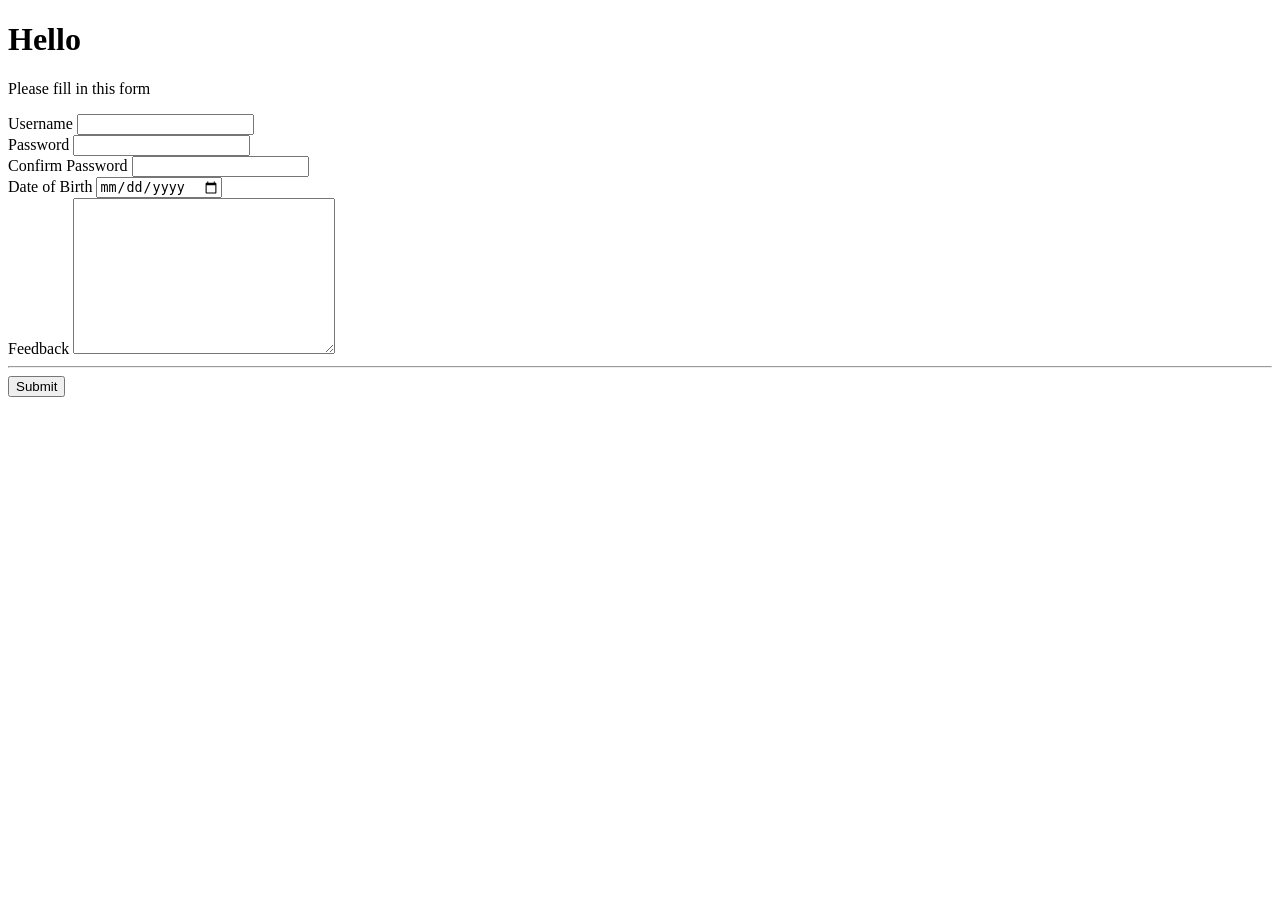
==== index.html @ 96a98c11 "login detail" ====
<!DOCTYPE html>
<html lang="en">
<head>
    <meta charset="UTF-8">
    <meta http-equiv="X-UA-Compatible" content="IE=edge">
    <meta name="viewport" content="width=device-width, initial-scale=1.0">
    <title>Random</title>
</head>
<body>
    <main>
        <h1>Hello</h1>
        <p>Please fill in this form</p>
        <div>
            <label for="">Username</label>
            <input type="email" required/>
        </div>
        <div>
            <label for="">Password</label>
            <input type="password" required/>
        </div>
        <div>
            <label for="">Confirm Password</label>
            <input type="password" required/>
        </div>
        <div>
            <label for="">Date of Birth</label>
            <input type="date" required/>
        </div>
        <div>
            <label for="">Feedback</label>
            <textarea name="" id="" cols="30" rows="10"></textarea>
        </div>
        <hr>
        <button>Submit</button>

    </main>

</body>
</html>
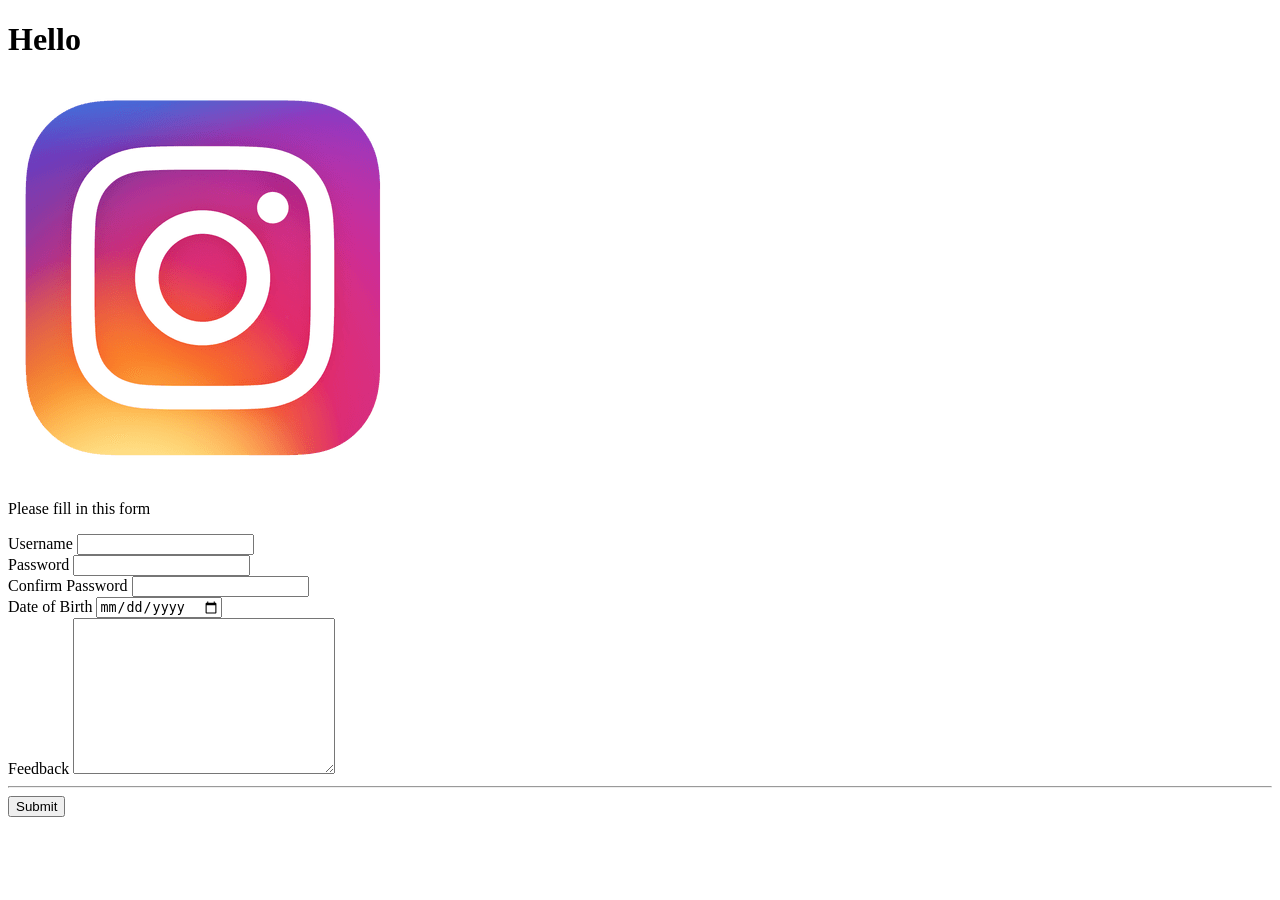
==== commit 1ca5cb6c: "instagram img" ====
--- a/index.html
+++ b/index.html
@@ -8,7 +8,7 @@
 </head>
 <body>
     <main>
-        <h1>Hello</h1>
+        <h1>Hello</h1> <a href="/main.html" target="_balnk"><img src="./assets/580b57fcd9996e24bc43c521.png" alt=""></a>
         <p>Please fill in this form</p>
         <div>
             <label for="">Username</label>
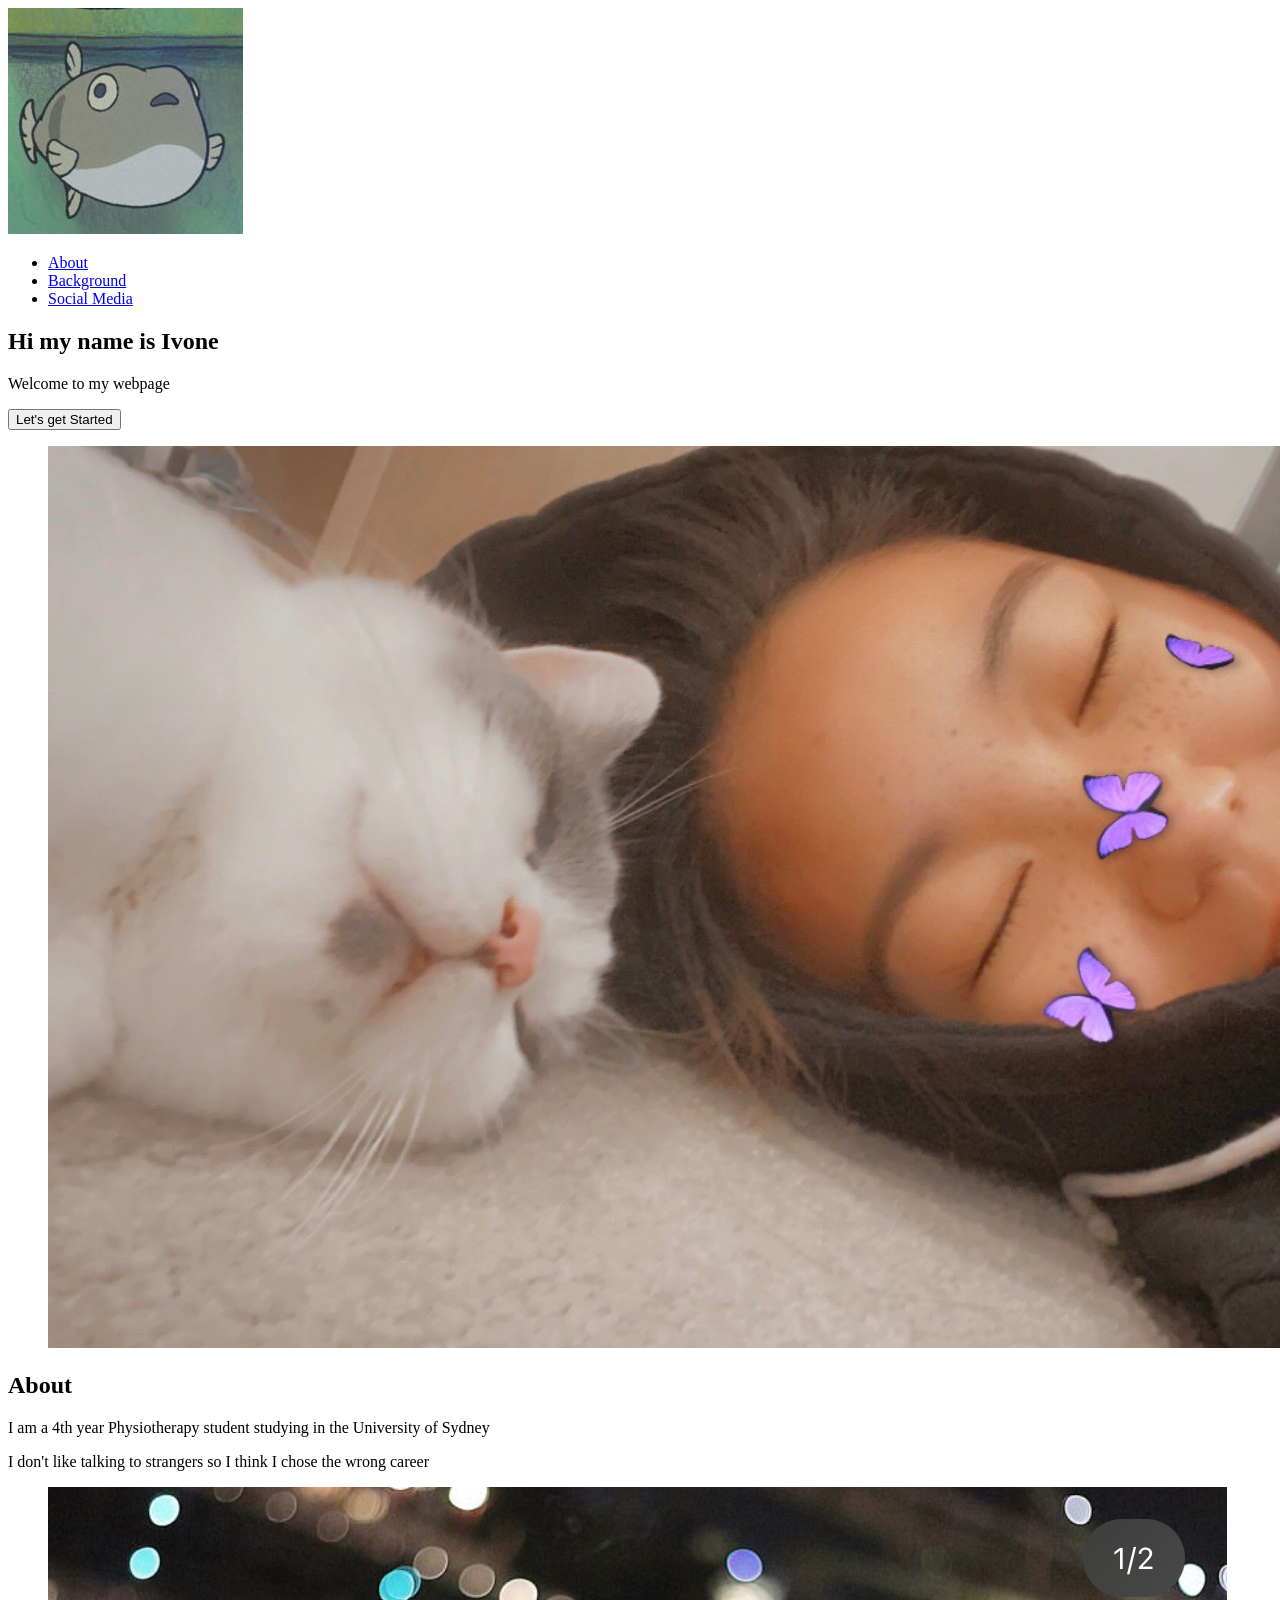
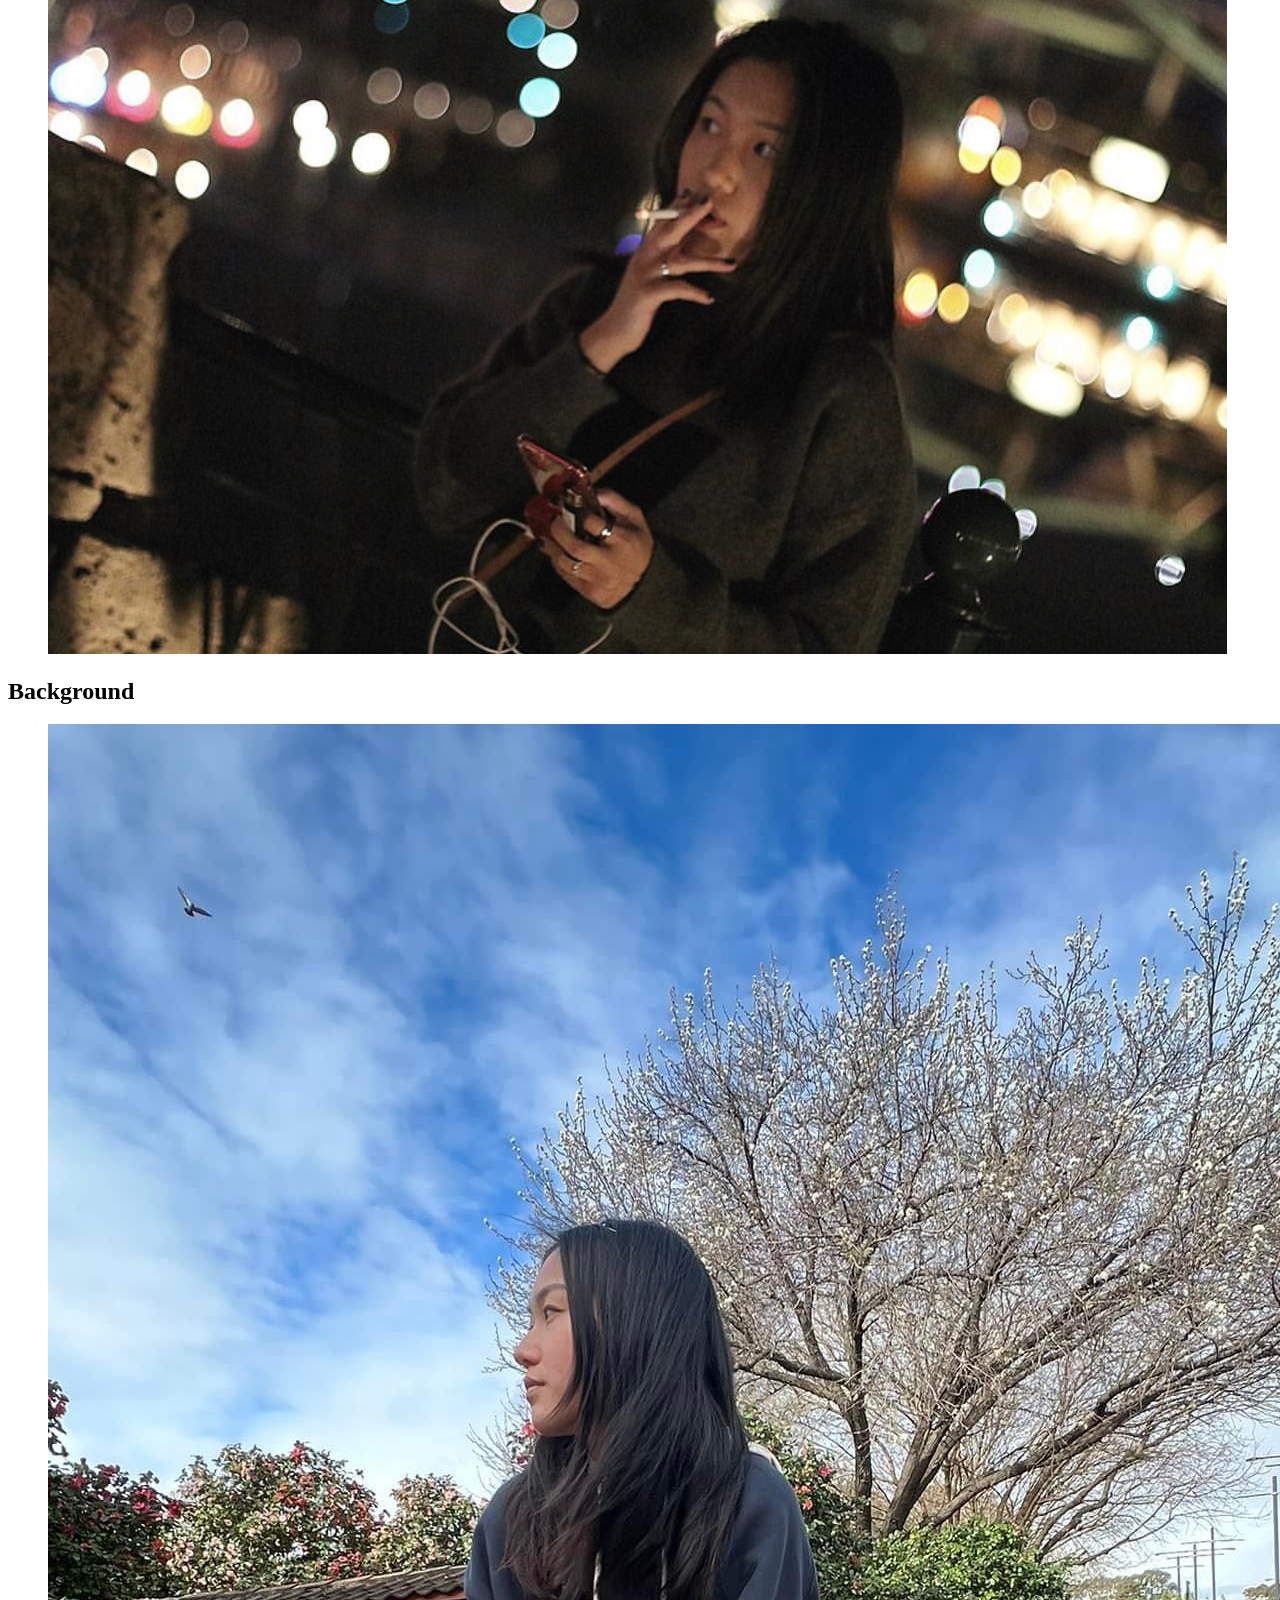
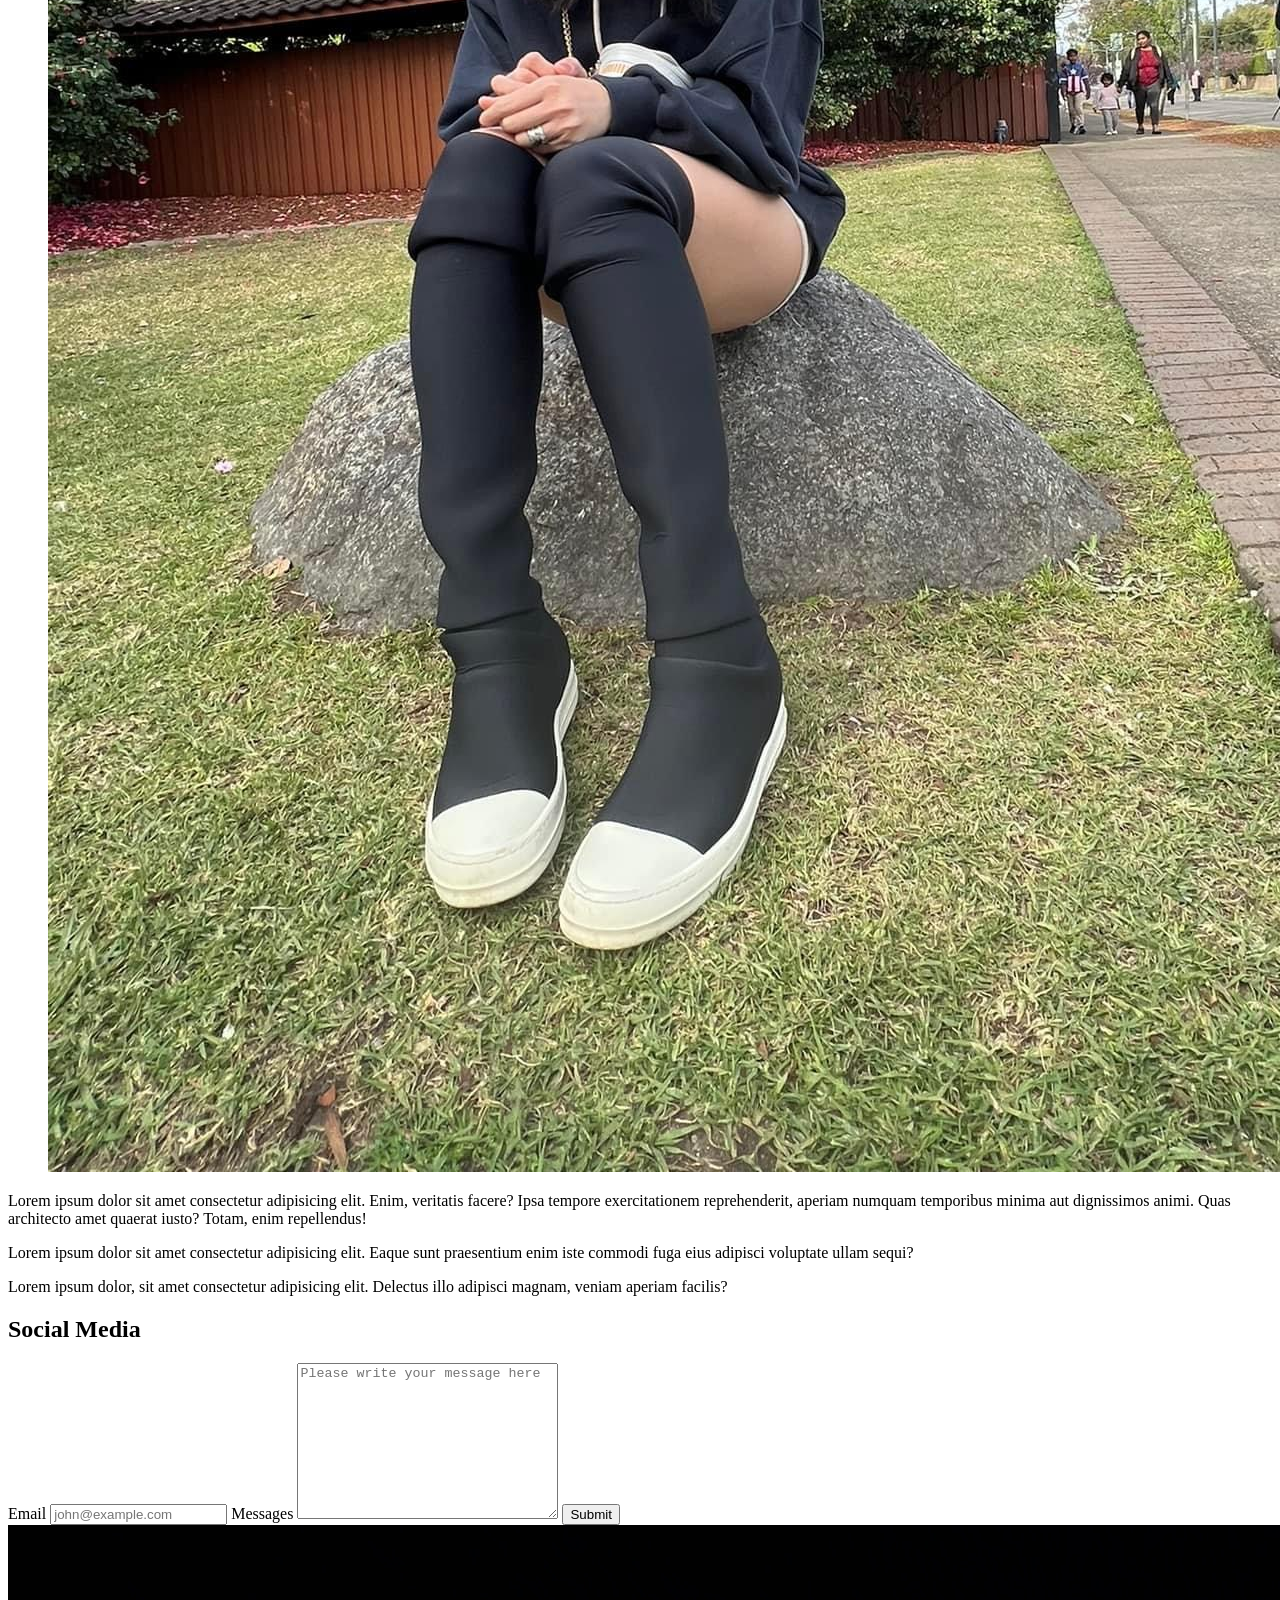
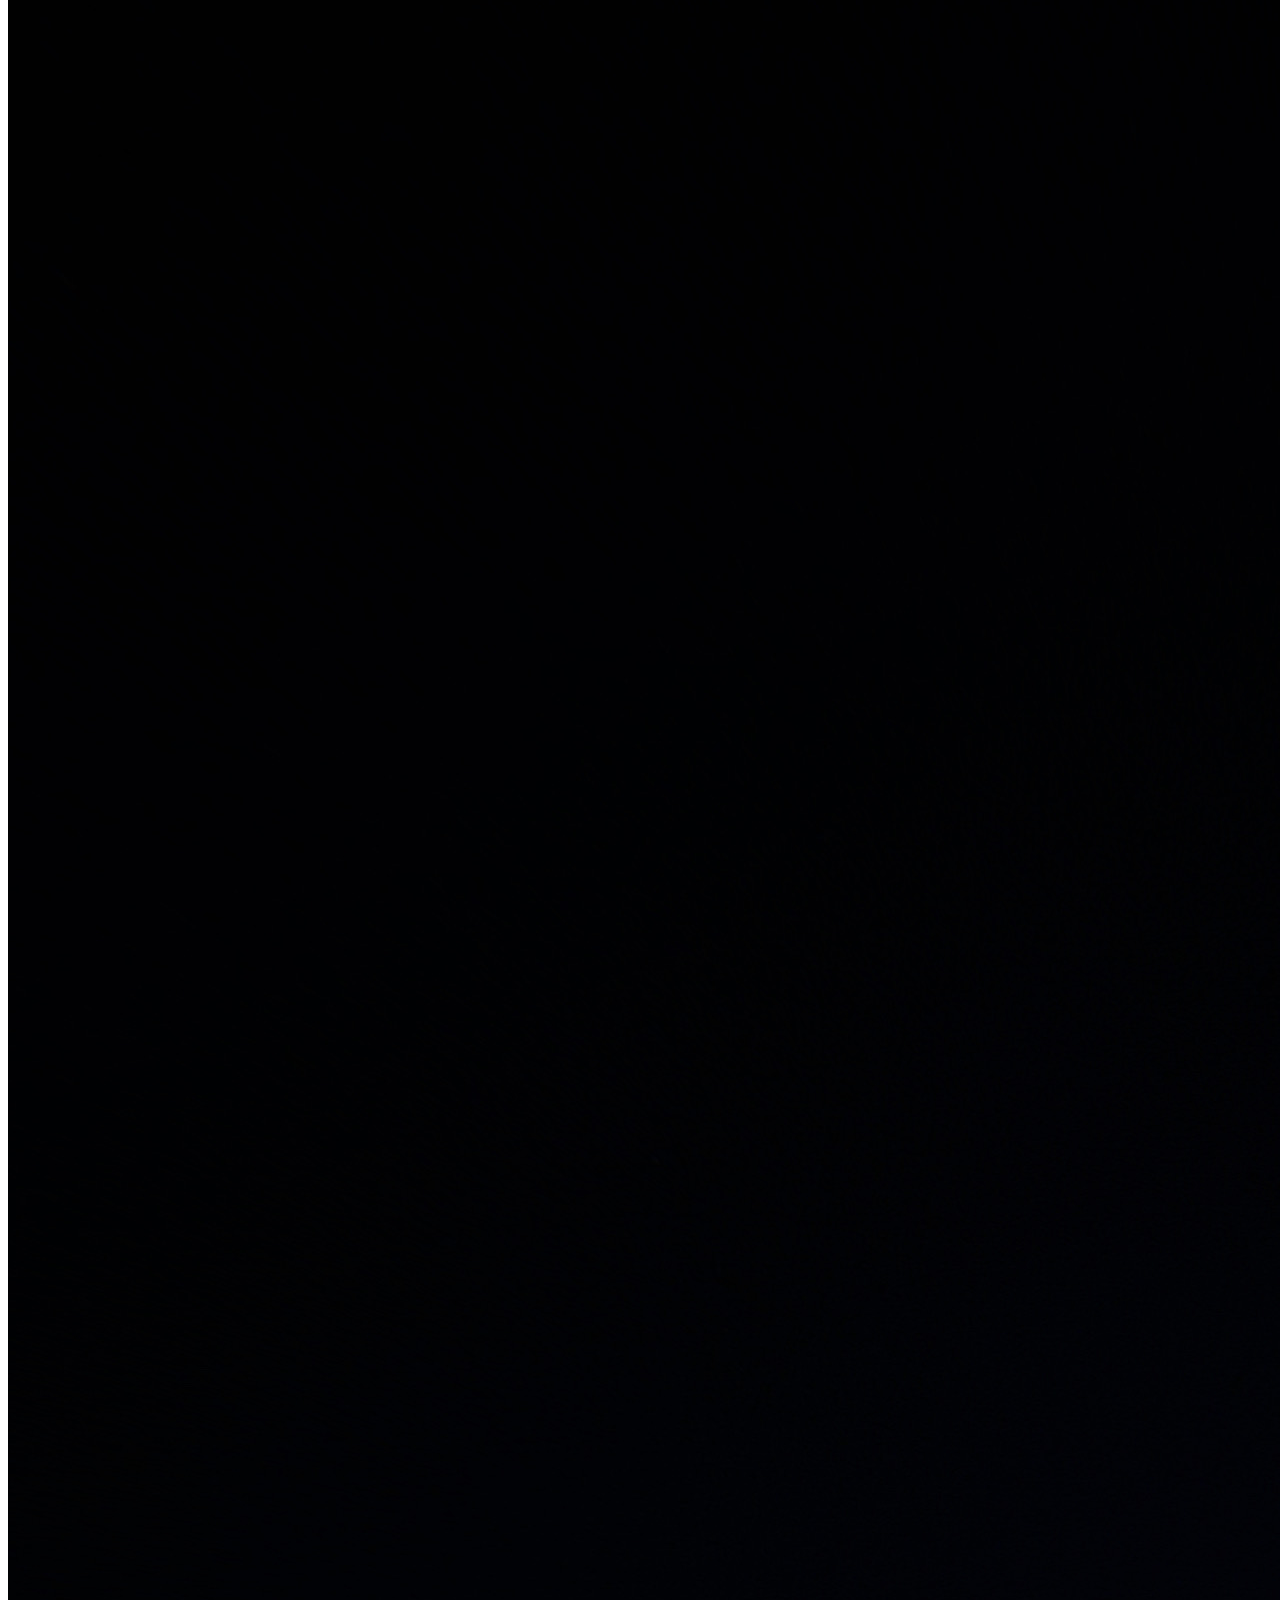
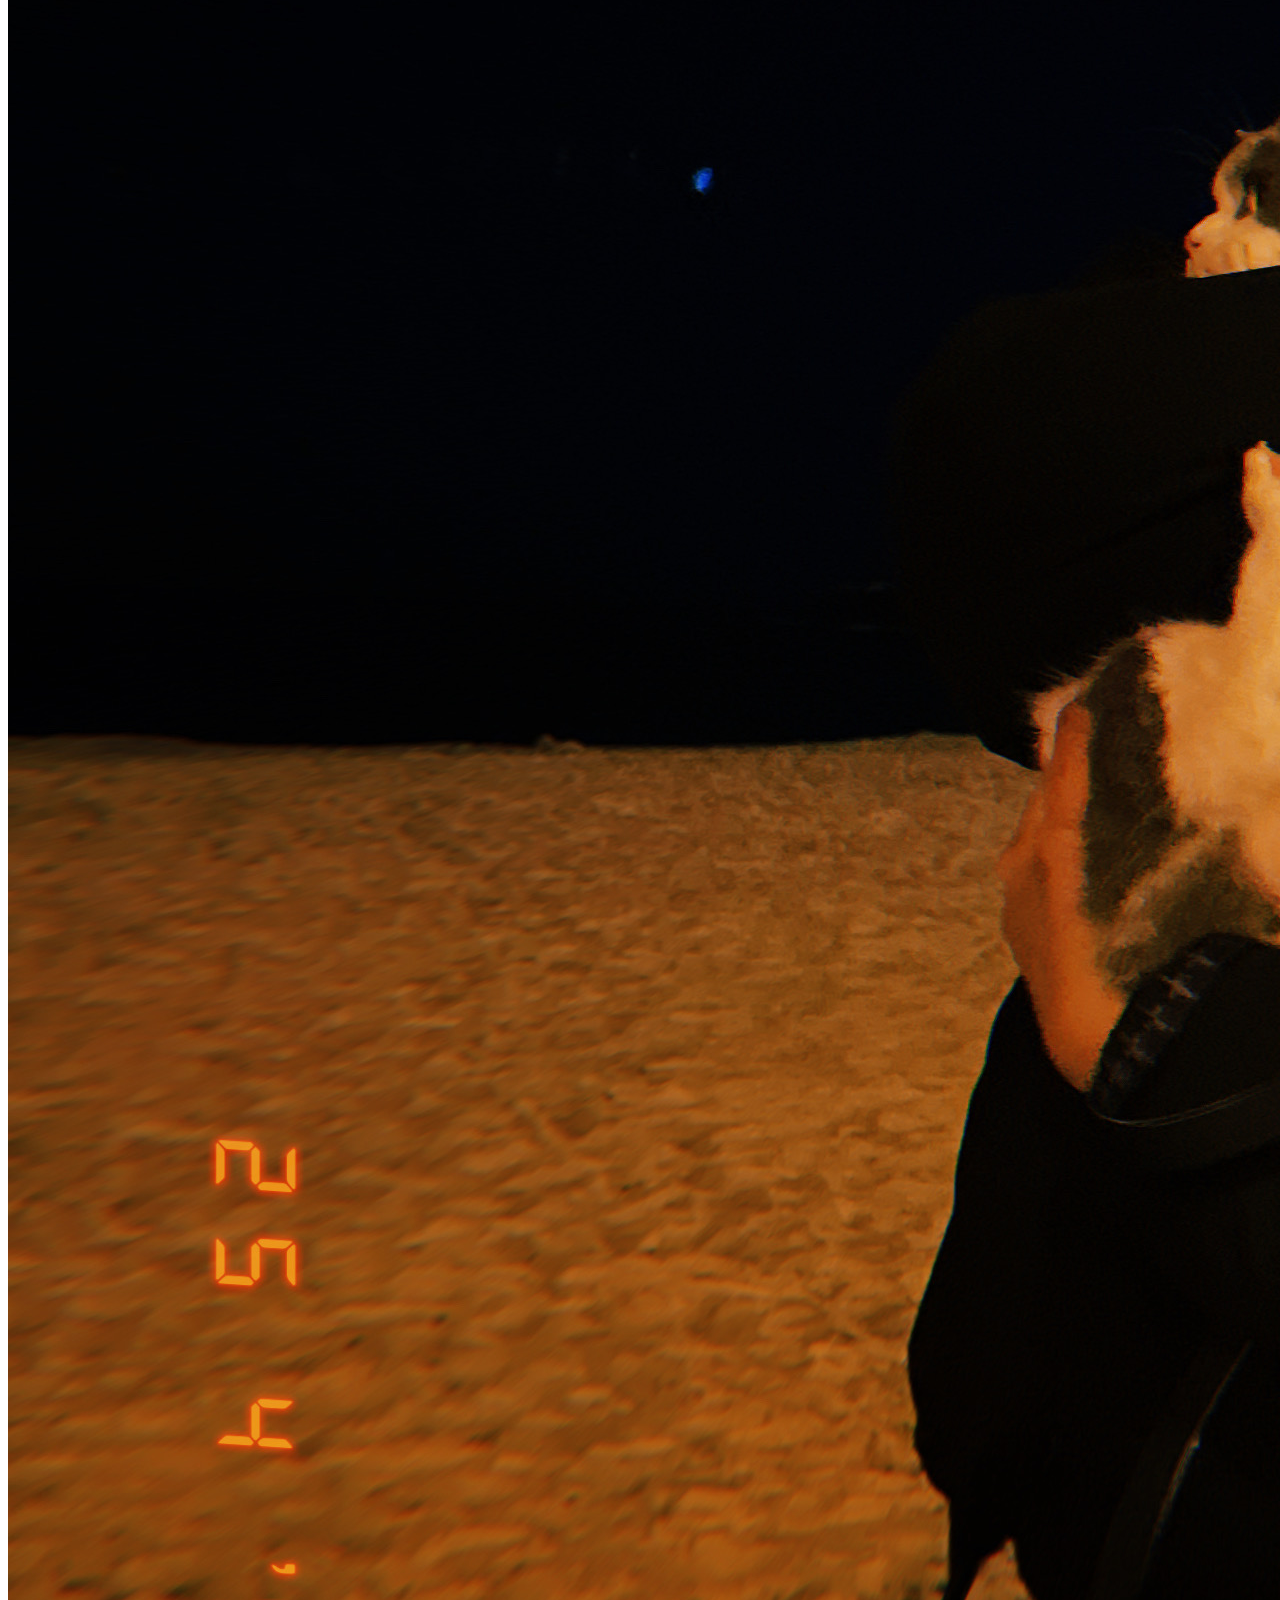
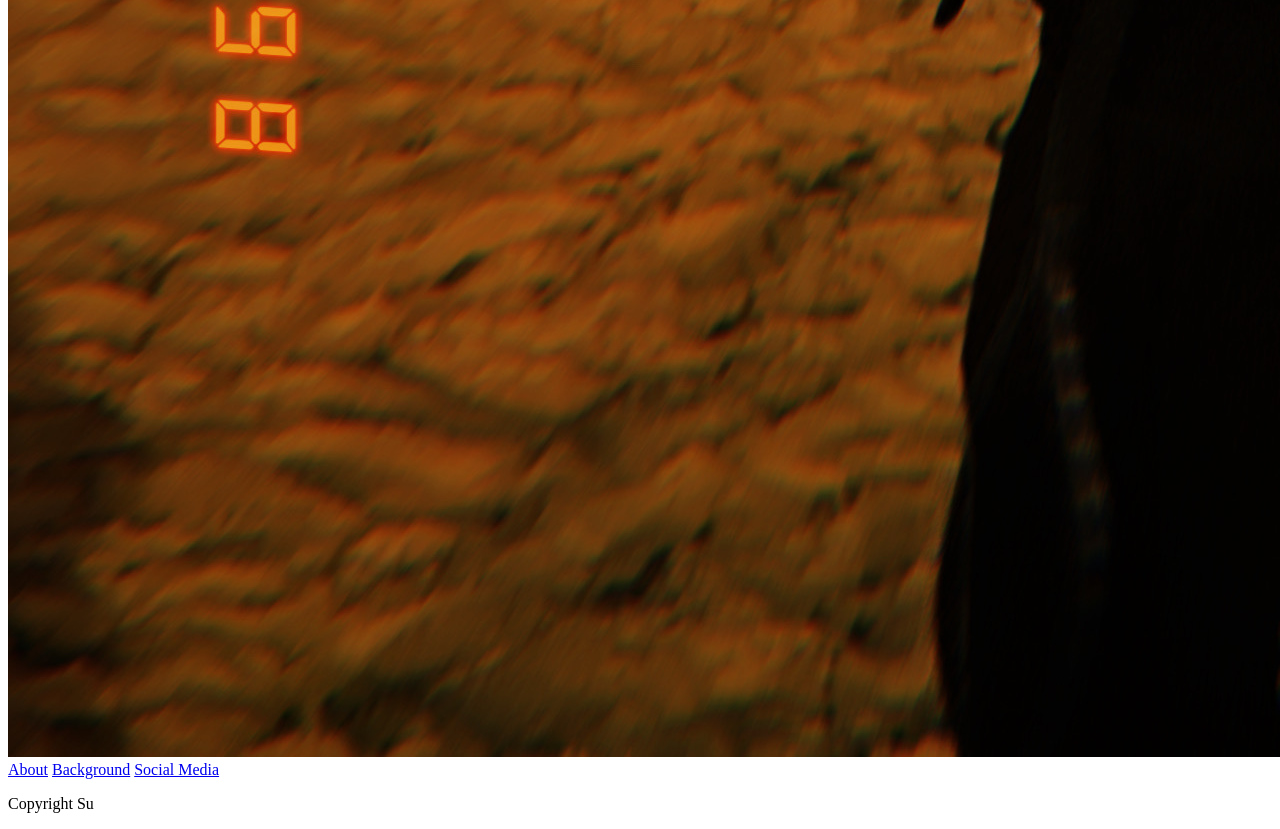
==== commit a02383de: "basic webpage" ====
--- a/index.html
+++ b/index.html
@@ -4,36 +4,74 @@
     <meta charset="UTF-8">
     <meta http-equiv="X-UA-Compatible" content="IE=edge">
     <meta name="viewport" content="width=device-width, initial-scale=1.0">
-    <title>Random</title>
+    <title>Document</title>
 </head>
 <body>
+    <section>
+        <nav>
+            <img src="./assets/Screen Shot 2022-11-05 at 15.37.25.png" alt="">
+            <ul>
+                <li>
+                    <a href="#about">About</a>
+                </li>
+                <li>
+                    <a href="#background">Background</a>
+                </li>
+                <li>
+                    <a href="#social media">Social Media</a>
+                </li>
+            </ul>
+        </nav>
+        <header>
+            <div>
+                <h1>Hi my name is Ivone</h1>
+                <p>Welcome to my webpage</p>
+                <button>Let's get Started</button>
+            </div>
+            <figure>
+                <img src="./assets/IMG_7048.jpg" alt="image of cat and me">
+            </figure>
+        </header>
+    </section>
     <main>
-        <h1>Hello</h1> <a href="/main.html" target="_balnk"><img src="./assets/580b57fcd9996e24bc43c521.png" alt=""></a>
-        <p>Please fill in this form</p>
+        <section id="about"> 
+            <h2>About</h2>
+            <div>
+                <p>I am a 4th year Physiotherapy student studying in the University of Sydney</p>
+                <p>I don't like talking to strangers so I think I chose the wrong career</p>
+                <figure>
+                    <img src="./assets/IMG_1162.jpg" alt="">
+                </figure>
+            </div>
+        </section>
+        <section id="background">
+            <h2>Background</h2>
+            <figure>
+                <img src="./assets/IMG_0202.JPG" alt="">
+            </figure>
+            <p>Lorem ipsum dolor sit amet consectetur adipisicing elit. Enim, veritatis facere? Ipsa tempore exercitationem reprehenderit, aperiam numquam temporibus minima aut dignissimos animi. Quas architecto amet quaerat iusto? Totam, enim repellendus!</p>
+            <p>Lorem ipsum dolor sit amet consectetur adipisicing elit. Eaque sunt praesentium enim iste commodi fuga eius adipisci voluptate ullam sequi?</p>
+            <p>Lorem ipsum dolor, sit amet consectetur adipisicing elit. Delectus illo adipisci magnam, veniam aperiam facilis?</p>
+        </section>
+        <section id="social media">
+            <h2>Social Media</h2>
+            <form action="">
+                <label for="">Email</label>
+                <input type="text" placeholder="john@example.com">
+                <label for="">Messages</label>
+                <textarea name="" id="" cols="30" rows="10" placeholder="Please write your message here"></textarea>
+                <button>Submit</button>
+            </form>
+        </section>
+    </main>
+    <footer>
+        <img src="./assets/2021-04-25 00:25:16.634.JPG" alt="">
         <div>
-            <label for="">Username</label>
-            <input type="email" required/>
+            <a href="#about">About</a>
+            <a href="#background">Background</a>
+            <a href="#social media">Social Media</a>
         </div>
-        <div>
-            <label for="">Password</label>
-            <input type="password" required/>
-        </div>
-        <div>
-            <label for="">Confirm Password</label>
-            <input type="password" required/>
-        </div>
-        <div>
-            <label for="">Date of Birth</label>
-            <input type="date" required/>
-        </div>
-        <div>
-            <label for="">Feedback</label>
-            <textarea name="" id="" cols="30" rows="10"></textarea>
-        </div>
-        <hr>
-        <button>Submit</button>
-
-    </main>
-
+        <p>Copyright Su</p>
+    </footer>
 </body>
 </html>
